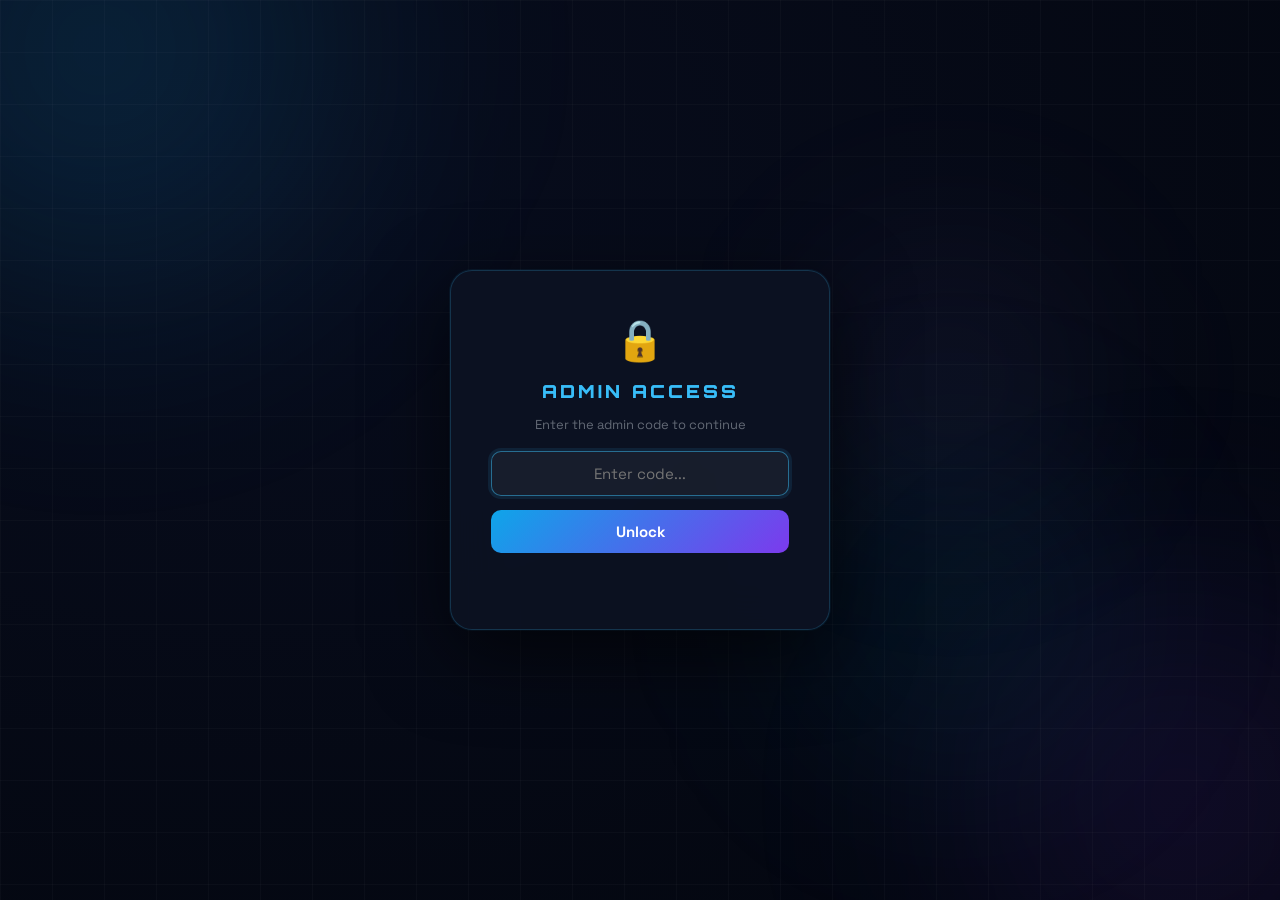
==== admin/index.html @ 7ff11e2d "Add /main and /admin clean URL routes via subdirectories - main/index.html: leaderboard with ../ rel" ====
<!DOCTYPE html>
<html lang="en">
<head>
    <meta charset="UTF-8">
    <meta name="viewport" content="width=device-width, initial-scale=1.0">
    <title>Admin — Curio Crate</title>
    <link rel="icon" type="image/png" href="../cclogo.png">
    <link rel="preconnect" href="https://fonts.googleapis.com">
    <link href="https://fonts.googleapis.com/css2?family=Space+Grotesk:wght@300;400;500;600;700&family=Orbitron:wght@400;700;900&display=swap" rel="stylesheet">
    <link rel="stylesheet" href="../style.css">
    <link rel="stylesheet" href="../admin.css">
</head>
<body>

<div class="bg-wrap" aria-hidden="true">
    <div class="blob b1"></div>
    <div class="blob b2"></div>
    <div class="blob b3"></div>
    <div class="blob b4"></div>
    <div class="grid-overlay"></div>
</div>

<!-- Lock screen -->
<div class="lock-screen" id="lock-screen">
    <div class="lock-card">
        <div class="lock-icon">🔒</div>
        <div class="lock-title">ADMIN ACCESS</div>
        <div class="lock-sub">Enter the admin code to continue</div>
        <input type="password" id="code-input" class="lock-input" placeholder="Enter code..." autocomplete="off">
        <button id="code-submit" class="lock-btn">Unlock</button>
        <div class="lock-err" id="lock-err"></div>
    </div>
</div>

<!-- Admin content -->
<div class="admin-wrap" id="admin-app" style="display:none">

    <div class="admin-header">
        <div class="admin-header-left">
            <img src="../cclogo.png" alt="" class="admin-logo" onerror="this.style.display='none'">
            <div>
                <div class="admin-title">ADMIN DASHBOARD</div>
                <div class="admin-sub">Hours Breakdown &amp; Roster — visible to you only</div>
            </div>
        </div>
        <div class="admin-header-right">
            <span class="admin-updated" id="admin-updated"></span>
            <a href="../main/" class="back-btn">← Leaderboard</a>
            <button class="lock-out-btn" id="lock-out-btn" title="Lock">🔒</button>
        </div>
    </div>

    <div class="admin-summary" id="admin-summary"></div>

    <div class="admin-controls">
        <div class="admin-search-wrap">
            <svg viewBox="0 0 24 24" fill="none" stroke="currentColor" stroke-width="2" width="15" height="15" style="color:var(--textm);flex-shrink:0">
                <circle cx="11" cy="11" r="8"/><line x1="21" y1="21" x2="16.65" y2="16.65"/>
            </svg>
            <input type="text" id="admin-search" placeholder="Search volunteer...">
        </div>
        <select id="sort-by" class="admin-select">
            <option value="total">Sort: Total Hours</option>
            <option value="curriculum">Sort: Curriculum Hrs</option>
            <option value="assembly">Sort: Kit Assembly Hrs</option>
            <option value="session">Sort: In-Person Hrs</option>
            <option value="events">Sort: Events</option>
            <option value="name">Sort: Name A–Z</option>
        </select>
    </div>

    <div class="admin-table-wrap">
        <table class="admin-table">
            <thead>
                <tr>
                    <th class="col-name">Volunteer</th>
                    <th class="col-school">School</th>
                    <th class="col-teams">Teams</th>
                    <th class="col-num" style="color:var(--blue)">📚 Curriculum</th>
                    <th class="col-num" style="color:var(--bronze)">🔧 Kit Assembly</th>
                    <th class="col-num" style="color:var(--green)">🎓 In-Person</th>
                    <th class="col-num" style="color:var(--purple)">Total Hrs</th>
                    <th class="col-num">Events</th>
                </tr>
            </thead>
            <tbody id="admin-tbody">
                <tr><td colspan="8" class="admin-loading">Loading data…</td></tr>
            </tbody>
        </table>
    </div>

</div>

<script src="../config.js"></script>
<script src="../admin.js"></script>
</body>
</html>
---- style.css ----
/* ── RESET ───────────────────────────────────────────────────── */
*, *::before, *::after { margin:0; padding:0; box-sizing:border-box; }
:root {
    --bg:       #05080f;
    --glass:    rgba(255,255,255,0.05);
    --glass-hi: rgba(255,255,255,0.09);
    --border:   rgba(255,255,255,0.09);
    --border-hi:rgba(255,255,255,0.18);

    --blue:   #38bdf8;
    --blue-d: #0ea5e9;
    --blue-g: rgba(56,189,248,0.15);
    --purple: #a78bfa;
    --purple-g:rgba(167,139,250,0.15);
    --cyan:   #22d3ee;
    --cyan-g: rgba(34,211,238,0.15);

    --gold:   #fbbf24;
    --gold-g: rgba(251,191,36,0.18);
    --silver: #94a3b8;
    --silver-g:rgba(148,163,184,0.15);
    --bronze: #c47c3f;
    --bronze-g:rgba(196,124,63,0.15);

    --text:   #f0f6ff;
    --text2:  rgba(240,246,255,0.65);
    --textm:  rgba(240,246,255,0.38);

    --green:  #34d399;
    --green-g:rgba(52,211,153,0.15);
    --red:    #f87171;
    --red-g:  rgba(248,113,113,0.15);

    --r: 20px; --rsm: 12px;
    --shadow: 0 4px 32px rgba(0,0,0,0.5);
    --glow-blue: 0 0 40px rgba(56,189,248,0.25);
}

/* ── BASE ────────────────────────────────────────────────────── */
html { scroll-behavior: smooth; }
body {
    background: var(--bg);
    color: var(--text);
    font-family: 'Space Grotesk', sans-serif;
    min-height: 100vh;
    overflow-x: hidden;
    -webkit-font-smoothing: antialiased;
}

/* ── ANIMATED BLOB BACKGROUND ───────────────────────────────── */
.bg-wrap {
    position: fixed; inset: 0;
    z-index: 0;
    overflow: hidden;
    background: radial-gradient(ellipse at 20% 20%, #080d1e 0%, #03060e 100%);
}
.blob {
    position: absolute;
    border-radius: 50%;
    filter: blur(90px);
    pointer-events: none;
}
.b1 {
    width: 800px; height: 800px;
    background: radial-gradient(circle, rgba(14,165,233,0.18) 0%, transparent 65%);
    top: -350px; left: -300px;
    animation: blob1 22s ease-in-out infinite;
}
.b2 {
    width: 700px; height: 700px;
    background: radial-gradient(circle, rgba(124,58,237,0.14) 0%, transparent 65%);
    bottom: -250px; right: -250px;
    animation: blob2 28s ease-in-out infinite;
}
.b3 {
    width: 500px; height: 500px;
    background: radial-gradient(circle, rgba(6,182,212,0.1) 0%, transparent 65%);
    top: 40%; left: 55%;
    animation: blob3 20s ease-in-out infinite;
}
.b4 {
    width: 400px; height: 400px;
    background: radial-gradient(circle, rgba(167,139,250,0.1) 0%, transparent 65%);
    top: 20%; right: 10%;
    animation: blob4 32s ease-in-out infinite;
}
@keyframes blob1 {
    0%,100% { transform:translate(0,0) scale(1); }
    33%      { transform:translate(100px,80px) scale(1.06); }
    66%      { transform:translate(60px,-60px) scale(0.94); }
}
@keyframes blob2 {
    0%,100% { transform:translate(0,0) scale(1); }
    33%      { transform:translate(-90px,-70px) scale(1.05); }
    66%      { transform:translate(-130px,50px) scale(0.96); }
}
@keyframes blob3 {
    0%,100% { transform:translate(0,0) scale(1); }
    50%      { transform:translate(-80px,60px) scale(1.1); }
}
@keyframes blob4 {
    0%,100% { transform:translate(0,0) scale(1); }
    40%      { transform:translate(50px,-80px) scale(0.9); }
    70%      { transform:translate(-40px,40px) scale(1.08); }
}
.grid-overlay {
    position: absolute; inset: 0;
    background-image:
        linear-gradient(rgba(255,255,255,0.022) 1px, transparent 1px),
        linear-gradient(90deg, rgba(255,255,255,0.022) 1px, transparent 1px);
    background-size: 52px 52px;
}

/* ── INTRO OVERLAY ──────────────────────────────────────────── */
.intro {
    position: fixed; inset: 0;
    background: #02040b;
    z-index: 2000;
    display: flex;
    align-items: center;
    justify-content: center;
    flex-direction: column;
    transition: transform 1s cubic-bezier(0.76,0,0.24,1), opacity 0.8s ease;
}
.intro.reveal {
    transform: translateY(-100%);
    pointer-events: none;
}
.intro-glow {
    position: absolute;
    width: 500px; height: 500px;
    background: radial-gradient(circle, rgba(56,189,248,0.12) 0%, transparent 65%);
    border-radius: 50%;
    top: 50%; left: 50%;
    transform: translate(-50%,-50%);
    animation: introPulse 3s ease-in-out infinite;
    pointer-events: none;
}
@keyframes introPulse {
    0%,100% { transform:translate(-50%,-50%) scale(1); opacity:0.6; }
    50%      { transform:translate(-50%,-50%) scale(1.25); opacity:1; }
}
.intro-inner {
    text-align: center;
    position: relative;
    z-index: 1;
    display: flex;
    flex-direction: column;
    align-items: center;
    gap: 12px;
}
.intro-logo {
    width: 96px; height: 96px;
    object-fit: contain;
    opacity: 0;
    filter: drop-shadow(0 0 32px rgba(56,189,248,0.6));
    animation: iUp 0.9s cubic-bezier(0.34,1.56,0.64,1) 0.2s forwards;
}
.intro-org {
    font-family: 'Orbitron', sans-serif;
    font-size: clamp(22px, 5vw, 38px);
    font-weight: 900;
    color: var(--blue);
    text-shadow: 0 0 40px rgba(56,189,248,0.6);
    letter-spacing: 4px;
    opacity: 0;
    animation: iUp 0.8s ease 0.75s forwards;
}
.intro-lb {
    font-family: 'Orbitron', sans-serif;
    font-size: clamp(9px, 2vw, 13px);
    letter-spacing: 10px;
    color: rgba(255,255,255,0.5);
    opacity: 0;
    animation: iUp 0.7s ease 1.2s forwards;
}
.intro-tag {
    font-size: 14px;
    color: rgba(255,255,255,0.4);
    opacity: 0;
    margin-top: 4px;
    animation: iUp 0.6s ease 1.7s forwards;
}
.intro-dots {
    display: flex; gap: 8px; margin-top: 32px;
    opacity: 0;
    animation: iUp 0.5s ease 2.1s forwards;
}
.intro-dots span {
    width: 6px; height: 6px;
    border-radius: 50%;
    background: var(--blue);
    animation: dotPulse 1.2s ease-in-out infinite;
}
.intro-dots span:nth-child(2) { animation-delay: 0.2s; background: var(--purple); }
.intro-dots span:nth-child(3) { animation-delay: 0.4s; background: var(--cyan); }
@keyframes dotPulse {
    0%,100% { transform:scale(1); opacity:0.6; }
    50%      { transform:scale(1.5); opacity:1; }
}
@keyframes iUp {
    from { opacity:0; transform:translateY(20px); }
    to   { opacity:1; transform:none; }
}

/* ── PAGE ENTRANCE ──────────────────────────────────────────── */
[data-ani] {
    opacity: 0;
    transform: translateY(28px);
    transition: opacity 0.6s ease, transform 0.6s ease;
}
[data-ani].in {
    opacity: 1;
    transform: none;
}

/* ── APP CONTAINER ──────────────────────────────────────────── */
.app {
    position: relative; z-index: 1;
    max-width: 920px;
    margin: 0 auto;
    padding: 24px 16px 100px;
}

/* ── HERO ────────────────────────────────────────────────────── */
.hero {
    position: relative;
    border-radius: 24px;
    overflow: hidden;
    margin-bottom: 16px;
    border: 1px solid var(--border);
    min-height: 280px;
    display: flex;
    flex-direction: column;
    justify-content: space-between;
}
.hero-bg {
    position: absolute; inset: 0;
    z-index: 0;
}
.hero-img {
    width: 100%; height: 100%;
    object-fit: cover;
    opacity: 0.28;
    filter: blur(2px) saturate(1.3);
    transform: scale(1.04);
}
.hero-overlay {
    position: absolute; inset: 0;
    background: linear-gradient(
        180deg,
        rgba(5,8,15,0.55) 0%,
        rgba(5,8,15,0.4) 40%,
        rgba(5,8,15,0.88) 100%
    );
}
.hero-content {
    position: relative; z-index: 1;
    text-align: center;
    padding: 44px 24px 20px;
    display: flex;
    flex-direction: column;
    align-items: center;
    gap: 12px;
}
.hero-logo {
    width: 64px; height: 64px;
    object-fit: contain;
    filter: drop-shadow(0 0 20px rgba(56,189,248,0.5));
}
.hero-title { line-height: 1.1; }
.ht-org {
    display: block;
    font-family: 'Orbitron', sans-serif;
    font-size: clamp(20px, 5vw, 38px);
    font-weight: 900;
    color: var(--blue);
    text-shadow: 0 0 30px rgba(56,189,248,0.5);
    letter-spacing: 3px;
}
.ht-lb {
    display: block;
    font-family: 'Orbitron', sans-serif;
    font-size: clamp(8px, 1.6vw, 12px);
    letter-spacing: 8px;
    color: rgba(255,255,255,0.45);
    margin-top: 4px;
}
.hero-tag {
    font-size: 14px;
    color: var(--text2);
}

/* Hero bottom bar */
.hero-bar {
    position: relative; z-index: 1;
    display: flex;
    align-items: center;
    gap: 14px;
    padding: 14px 24px;
    background: rgba(5,8,15,0.6);
    backdrop-filter: blur(12px);
    border-top: 1px solid var(--border);
    flex-wrap: wrap;
}
.live-badge {
    display: flex; align-items: center;
    gap: 7px;
    background: rgba(239,68,68,0.1);
    border: 1px solid rgba(239,68,68,0.3);
    padding: 6px 12px; border-radius: 100px;
}
.live-pulse {
    width: 7px; height: 7px;
    background: #ef4444; border-radius: 50%;
    animation: lPulse 1.6s ease-in-out infinite;
}
@keyframes lPulse {
    0%,100% { box-shadow:0 0 0 0 rgba(239,68,68,0.5); }
    50%      { box-shadow:0 0 0 5px rgba(239,68,68,0); transform:scale(1.15); }
}
.live-txt {
    font-family: 'Orbitron', sans-serif;
    font-size: 10px; font-weight: 700;
    letter-spacing: 2px; color: #ef4444;
}
.hb-divider { width: 1px; height: 20px; background: var(--border); }
.hb-label, .hb-upd { font-size: 12px; color: var(--textm); }

/* Refresh ring */
.ring-wrap { position:relative; width:36px; height:36px; }
.ring-wrap svg { width:100%; height:100%; transform:rotate(-90deg); }
.ring-track { fill:none; stroke:rgba(255,255,255,0.08); stroke-width:3; }
.ring-fill {
    fill:none; stroke:var(--blue); stroke-width:3; stroke-linecap:round;
    transition:stroke-dasharray 1s linear;
    filter:drop-shadow(0 0 3px rgba(56,189,248,0.7));
}
.ring-count {
    position:absolute; inset:0;
    display:flex; align-items:center; justify-content:center;
    font-family:'Orbitron',sans-serif; font-size:10px; font-weight:700; color:var(--blue);
}

/* ── ANNOUNCEMENT ───────────────────────────────────────────── */
.ann-wrap { margin-bottom: 16px; }
.ann-border {
    border-radius: 18px;
    padding: 2px;
    background: linear-gradient(135deg, rgba(56,189,248,0.6), rgba(167,139,250,0.6));
    animation: annBorder 4s ease-in-out infinite;
}
@keyframes annBorder {
    0%,100% { background:linear-gradient(135deg, rgba(56,189,248,0.6), rgba(167,139,250,0.6)); }
    50%      { background:linear-gradient(135deg, rgba(167,139,250,0.7), rgba(56,189,248,0.7)); }
}
.ann-inner {
    background: rgba(8,12,26,0.92);
    backdrop-filter: blur(20px);
    border-radius: 16px;
    padding: 20px 24px;
    display: flex;
    align-items: flex-start;
    gap: 16px;
}
.ann-left {
    display: flex; flex-direction: column;
    align-items: center; gap: 6px;
    flex-shrink: 0;
}
.ann-icon { font-size: 28px; }
.ann-badge {
    font-family: 'Orbitron', sans-serif;
    font-size: 8px; font-weight: 700;
    letter-spacing: 2px; color: var(--blue);
    white-space: nowrap;
}
.ann-text {
    font-size: clamp(16px, 3vw, 24px);
    font-weight: 600;
    color: var(--text);
    line-height: 1.45;
    flex: 1;
    padding-top: 2px;
}

/* ── STATS ROW ──────────────────────────────────────────────── */
.stats-row {
    display: grid;
    grid-template-columns: repeat(4, 1fr);
    gap: 12px;
    margin-bottom: 16px;
}
.stat-card {
    background: var(--glass);
    border: 1px solid var(--border);
    backdrop-filter: blur(16px);
    border-radius: var(--r);
    padding: 20px 16px;
    display: flex; align-items: center; gap: 14px;
    transition: transform 0.2s, border-color 0.2s, box-shadow 0.2s;
    cursor: default;
}
.stat-card:hover {
    transform: translateY(-3px);
    border-color: var(--border-hi);
    box-shadow: var(--glow-blue);
}
.stat-icon {
    width: 44px; height: 44px;
    border-radius: 14px;
    display: flex; align-items: center; justify-content: center;
    font-size: 20px; flex-shrink: 0;
}
.s-blue   { background: var(--blue-g);   border: 1px solid rgba(56,189,248,0.2); }
.s-purple { background: var(--purple-g); border: 1px solid rgba(167,139,250,0.2); }
.s-cyan   { background: var(--cyan-g);   border: 1px solid rgba(34,211,238,0.2); }
.s-green  { background: var(--green-g);  border: 1px solid rgba(52,211,153,0.2); }
.stat-val {
    font-family: 'Orbitron', sans-serif;
    font-size: clamp(16px, 3vw, 24px);
    font-weight: 700; line-height: 1;
    color: var(--blue);
}
.v-purple { color: var(--purple); }
.v-cyan   { color: var(--cyan); }
.v-green  { color: var(--green); }
.stat-lbl { font-size: 11px; color: var(--textm); margin-top: 5px; }

/* ── TABS ────────────────────────────────────────────────────── */
.tabs {
    display: flex; gap: 6px;
    margin-bottom: 20px;
    background: var(--glass);
    backdrop-filter: blur(16px);
    border: 1px solid var(--border);
    border-radius: var(--r);
    padding: 5px;
}
.tab {
    flex: 1; padding: 12px 16px;
    border: 1px solid transparent;
    border-radius: var(--rsm);
    background: transparent;
    color: var(--textm);
    font-family: 'Space Grotesk', sans-serif;
    font-size: 14px; font-weight: 600;
    cursor: pointer;
    transition: all 0.2s;
    display: flex; align-items: center; justify-content: center; gap: 8px;
}
.tab.active {
    background: var(--blue-g);
    color: var(--blue);
    border-color: rgba(56,189,248,0.3);
    box-shadow: 0 0 20px rgba(56,189,248,0.1);
}
.tab:hover:not(.active) { color: var(--text); background: var(--glass-hi); }

/* ── PODIUM ──────────────────────────────────────────────────── */
.podium-grid {
    display: grid;
    grid-template-columns: 1fr 1.2fr 1fr;
    gap: 12px;
    align-items: end;
    margin-bottom: 16px;
}
.podium-card {
    background: var(--glass);
    backdrop-filter: blur(20px);
    border: 1px solid var(--border);
    border-top: 3px solid;
    border-radius: var(--r);
    padding: 28px 16px 22px;
    text-align: center;
    cursor: pointer;
    position: relative;
    transition: transform 0.25s, box-shadow 0.25s, border-color 0.25s;
    animation: fadeUp 0.5s ease both;
}
.podium-card::after {
    content: 'View Profile';
    position: absolute;
    bottom: 10px; left: 50%;
    transform: translateX(-50%);
    font-size: 10px; color: var(--textm);
    letter-spacing: 1px;
    opacity: 0; transition: opacity 0.2s;
    white-space: nowrap;
}
.podium-card:hover::after { opacity: 1; }
.podium-card:hover { transform: translateY(-6px); }

.p1 {
    border-top-color: var(--gold);
    box-shadow: 0 0 0 0 transparent;
    animation-delay: 0.05s;
}
.p1:hover { box-shadow: 0 12px 48px rgba(251,191,36,0.25); }
.p2 { border-top-color: var(--silver); animation-delay: 0.12s; }
.p2:hover { box-shadow: 0 8px 32px rgba(148,163,184,0.15); }
.p3 { border-top-color: var(--bronze); animation-delay: 0.18s; }

/* Crown */
.p1::before {
    content: '👑';
    position: absolute; top: -20px; left: 50%;
    transform: translateX(-50%);
    font-size: 26px;
    filter: drop-shadow(0 0 8px rgba(251,191,36,0.7));
    animation: crownFloat 3s ease-in-out infinite;
}
@keyframes crownFloat {
    0%,100% { transform:translateX(-50%) translateY(0); }
    50%      { transform:translateX(-50%) translateY(-4px); }
}

@keyframes fadeUp {
    from { opacity:0; transform:translateY(24px); }
    to   { opacity:1; transform:none; }
}

.pod-rank {
    font-family: 'Orbitron', sans-serif;
    font-size: 22px; font-weight: 900;
    margin-bottom: 12px; line-height: 1;
}
.p1 .pod-rank { color:var(--gold); text-shadow:0 0 16px rgba(251,191,36,0.5); }
.p2 .pod-rank { color:var(--silver); }
.p3 .pod-rank { color:var(--bronze); }

.pod-av {
    width: 70px; height: 70px; border-radius: 50%;
    overflow: hidden; margin: 0 auto 12px;
    border: 2px solid;
    display: flex; align-items: center; justify-content: center;
}
.p1 .pod-av { border-color:var(--gold); box-shadow:0 0 20px rgba(251,191,36,0.35); width:80px; height:80px; }
.p2 .pod-av { border-color:var(--silver); }
.p3 .pod-av { border-color:var(--bronze); }
.pod-av img, .pod-av svg { width:100%; height:100%; object-fit:cover; }

.pod-name {
    font-weight: 700; font-size: 14px;
    color: var(--text);
    white-space: nowrap; overflow: hidden; text-overflow: ellipsis;
    margin-bottom: 2px;
}
.pod-disc { font-size: 11px; color: var(--textm); margin-bottom: 2px; }
.pod-school { font-size: 11px; color: var(--cyan); margin-bottom: 8px; opacity: 0.85; }
.pod-stat {
    font-family: 'Orbitron', sans-serif;
    font-size: 22px; font-weight: 700;
    color: var(--blue); line-height: 1;
}
.p1 .pod-stat { font-size: 26px; }
.pod-stat-lbl { font-size: 10px; color: var(--textm); margin-top: 4px; letter-spacing: 0.5px; }

/* ── LIST SECTION ────────────────────────────────────────────── */
.list-section {
    background: var(--glass);
    backdrop-filter: blur(20px);
    border: 1px solid var(--border);
    border-radius: var(--r);
    overflow: hidden;
    margin-bottom: 16px;
}
.list-header {
    display: flex; align-items: center;
    gap: 12px; padding: 14px 18px;
    border-bottom: 1px solid var(--border);
}
.search-wrap {
    display: flex; align-items: center;
    gap: 8px; flex: 1;
    background: rgba(255,255,255,0.04);
    border: 1px solid var(--border);
    border-radius: 10px; padding: 9px 14px;
    transition: border-color 0.2s, box-shadow 0.2s;
}
.search-wrap:focus-within {
    border-color: rgba(56,189,248,0.4);
    box-shadow: 0 0 0 3px rgba(56,189,248,0.08);
}
.search-ico { width:15px; height:15px; color:var(--textm); flex-shrink:0; }
#search {
    background:none; border:none; outline:none;
    color:var(--text); font-family:'Space Grotesk',sans-serif;
    font-size:14px; width:100%;
}
#search::placeholder { color:var(--textm); }
.list-count { font-size:12px; color:var(--textm); white-space:nowrap; }

/* Row */
.lb-item {
    display: flex; align-items: center;
    gap: 14px; padding: 13px 18px;
    border-bottom: 1px solid var(--border);
    cursor: pointer;
    transition: background 0.15s;
    animation: slideIn 0.3s ease both;
    position: relative;
}
.lb-item::before {
    content: '';
    position: absolute;
    left: 0; top: 0; bottom: 0;
    width: 3px;
    background: var(--blue);
    opacity: 0;
    transition: opacity 0.2s;
}
.lb-item:hover::before { opacity: 0.5; }
.lb-item:last-child { border-bottom: none; }
.lb-item:hover { background: var(--glass-hi); }

@keyframes slideIn {
    from { opacity:0; transform:translateX(-14px); }
    to   { opacity:1; transform:none; }
}

.lb-rank {
    font-family: 'Orbitron', sans-serif;
    font-size: 15px; font-weight: 700;
    color: rgba(255,255,255,0.15);
    min-width: 34px; text-align: right;
}
.lb-av {
    width: 40px; height: 40px; border-radius: 50%;
    overflow: hidden; border: 1px solid var(--border);
    flex-shrink: 0;
    display: flex; align-items: center; justify-content: center;
}
.lb-av img, .lb-av svg { width:100%; height:100%; object-fit:cover; }

.lb-info { flex: 1; min-width: 0; }
.lb-name { font-weight:600; font-size:14px; color:var(--text); white-space:nowrap; overflow:hidden; text-overflow:ellipsis; }
.lb-disc { font-size:11px; color:var(--textm); }
.lb-school { font-size:11px; color:var(--cyan); opacity:0.85; }

.lb-change {
    font-size: 11px; font-weight: 700;
    padding: 3px 8px; border-radius: 5px; white-space: nowrap;
}
.lb-change.up   { color:var(--green);  background:var(--green-g); }
.lb-change.down { color:var(--red);    background:var(--red-g); }
.lb-change.same { color:var(--textm); }

.lb-stat { text-align: right; min-width: 76px; }
.lb-stat-val { font-family:'Orbitron',sans-serif; font-size:16px; font-weight:700; color:var(--blue); }
.lb-stat-lbl { font-size:10px; color:var(--textm); }
.lb-chev { color:var(--textm); font-size:16px; flex-shrink:0; }

/* Empty */
.empty-state { padding:48px 24px; text-align:center; color:var(--textm); font-size:14px; }
.empty-icon { font-size:32px; margin-bottom:10px; }

/* ── FOOTER ──────────────────────────────────────────────────── */
.footer {
    text-align: center; font-size: 12px;
    color: var(--textm); margin-top: 20px;
}

.admin-link {
    display: inline-block;
    margin-left: 10px;
    color: rgba(255,255,255,0.12);
    text-decoration: none;
    font-size: 14px;
    transition: color 0.2s;
    vertical-align: middle;
}
.admin-link:hover { color: var(--textm); }

/* ── FLOATING ACTION BUTTONS ─────────────────────────────────── */
.fab-group {
    position: fixed;
    bottom: 28px; right: 24px;
    display: flex;
    flex-direction: column;
    align-items: flex-end;
    gap: 10px;
    z-index: 100;
}
.fab {
    display: flex; align-items: center; justify-content: center;
    border-radius: 100px; text-decoration: none;
    font-family: 'Space Grotesk', sans-serif;
    cursor: pointer;
    transition: transform 0.2s, box-shadow 0.2s;
    border: none;
}
.fab:hover { transform: scale(1.05) translateY(-2px); }

.fab-ig {
    width: 46px; height: 46px;
    background: var(--glass);
    backdrop-filter: blur(16px);
    border: 1px solid var(--border-hi);
    color: var(--text2);
}
.fab-ig:hover {
    color: var(--text);
    border-color: rgba(168,95,248,0.5);
    box-shadow: 0 8px 24px rgba(168,95,248,0.25);
}

.fab-join {
    padding: 13px 22px;
    background: linear-gradient(135deg, var(--blue-d), #7c3aed);
    color: #fff;
    font-size: 14px; font-weight: 700;
    gap: 8px;
    box-shadow: 0 8px 32px rgba(14,165,233,0.4);
    animation: joinGlow 2.5s ease-in-out infinite;
}
@keyframes joinGlow {
    0%,100% { box-shadow:0 8px 32px rgba(14,165,233,0.4); }
    50%      { box-shadow:0 8px 48px rgba(14,165,233,0.65), 0 0 0 6px rgba(14,165,233,0.08); }
}

/* ── MODAL ───────────────────────────────────────────────────── */
.modal-overlay {
    position: fixed; inset: 0;
    background: rgba(2,4,11,0.7);
    backdrop-filter: blur(8px);
    z-index: 500;
    display: flex; align-items: center; justify-content: center;
    padding: 16px;
    opacity: 0; pointer-events: none;
    transition: opacity 0.3s;
}
.modal-overlay.open { opacity: 1; pointer-events: all; }

.modal {
    background: rgba(12,18,34,0.98);
    border: 1px solid var(--border-hi);
    border-radius: 22px;
    width: 100%; max-width: 440px;
    max-height: 85vh;
    display: flex; flex-direction: column;
    box-shadow: 0 24px 80px rgba(0,0,0,0.7), 0 0 0 1px rgba(56,189,248,0.1);
    transform: translateY(24px) scale(0.97);
    transition: transform 0.3s cubic-bezier(0.34,1.56,0.64,1);
    overflow: hidden;
}
.modal-overlay.open .modal { transform: none; }

.modal-close {
    position: absolute; top: 16px; right: 16px;
    width: 32px; height: 32px;
    border: none; border-radius: 8px;
    background: rgba(255,255,255,0.08);
    color: var(--text2); cursor: pointer;
    display: flex; align-items: center; justify-content: center;
    transition: background 0.15s; z-index: 10;
}
.modal-close svg { width:16px; height:16px; }
.modal-close:hover { background: rgba(255,255,255,0.15); color: var(--text); }

.modal-head {
    background: linear-gradient(135deg, #0a0e1e 0%, #0c1a30 100%);
    padding: 28px 24px 24px;
    display: flex; align-items: center; gap: 16px;
    position: relative; flex-shrink: 0;
    border-bottom: 1px solid var(--border);
}
.modal-av {
    width: 58px; height: 58px; border-radius: 50%;
    overflow: hidden; border: 2px solid rgba(56,189,248,0.4);
    box-shadow: 0 0 16px rgba(56,189,248,0.2);
    flex-shrink: 0;
    display: flex; align-items: center; justify-content: center;
}
.modal-av img, .modal-av svg { width:100%; height:100%; object-fit:cover; }
.modal-name {
    font-family: 'Orbitron', sans-serif;
    font-size: 16px; font-weight: 700; color: var(--text);
}
.modal-disc { font-size: 13px; color: var(--blue); margin-top: 4px; }
.modal-school { font-size: 12px; color: var(--cyan); margin-top: 3px; opacity: 0.85; }

.modal-stats {
    display: flex; align-items: center;
    padding: 20px 24px;
    border-bottom: 1px solid var(--border);
    flex-shrink: 0;
}
.modal-stat { flex: 1; text-align: center; }
.m-div { width:1px; height:40px; background:var(--border); }
.modal-val {
    font-family: 'Orbitron', sans-serif;
    font-size: 26px; font-weight: 700; line-height: 1;
}
.v-blue   { color: var(--blue); }
.v-purple { color: var(--purple); }
.modal-lbl { font-size: 11px; color: var(--textm); margin-top: 5px; }

.modal-sec-title {
    font-family: 'Orbitron', sans-serif;
    font-size: 10px; font-weight: 700;
    letter-spacing: 3px; color: var(--textm);
    padding: 14px 24px 10px;
    border-bottom: 1px solid var(--border);
    flex-shrink: 0;
}
.modal-ev-list {
    overflow-y: auto; flex: 1; padding: 6px 0;
}
.modal-ev-list::-webkit-scrollbar { width: 3px; }
.modal-ev-list::-webkit-scrollbar-thumb { background: var(--border-hi); border-radius: 4px; }

.m-ev-item {
    display: flex; align-items: center;
    padding: 12px 24px; gap: 14px;
    border-bottom: 1px solid var(--border);
    transition: background 0.15s;
}
.m-ev-item:last-child { border-bottom: none; }
.m-ev-item:hover { background: var(--glass); }
.m-ev-dot {
    width: 8px; height: 8px; border-radius: 50%;
    background: var(--blue); flex-shrink: 0;
    box-shadow: 0 0 0 3px rgba(56,189,248,0.15);
}
.m-ev-info { flex: 1; min-width: 0; }
.m-ev-name { font-weight:600; font-size:13px; color:var(--text); white-space:nowrap; overflow:hidden; text-overflow:ellipsis; }
.m-ev-date { font-size:11px; color:var(--textm); margin-top:2px; }
.m-ev-hrs { font-family:'Orbitron',sans-serif; font-size:13px; font-weight:700; color:var(--purple); white-space:nowrap; }
.m-empty { padding:36px 24px; text-align:center; color:var(--textm); font-size:13px; }

/* ── LOADING ─────────────────────────────────────────────────── */
.loading-overlay {
    position: fixed; inset: 0;
    background: var(--bg);
    z-index: 1500;
    display: flex; align-items: center; justify-content: center;
    transition: opacity 0.5s;
}
.loading-overlay.hidden { opacity:0; pointer-events:none; }
.load-inner { text-align: center; }
.load-ring {
    width: 52px; height: 52px;
    border: 3px solid rgba(56,189,248,0.15);
    border-top-color: var(--blue);
    border-radius: 50%;
    animation: spin 0.85s linear infinite;
    margin: 0 auto 16px;
}
@keyframes spin { to { transform:rotate(360deg); } }
.load-txt {
    font-family: 'Orbitron', sans-serif;
    font-size: 13px; font-weight: 700;
    color: var(--blue); letter-spacing: 2px;
}

/* Error */
.err-card { text-align:center; padding:48px 32px; }
.err-card .err-icon { font-size:40px; margin-bottom:16px; }
.err-card h3 { font-family:'Orbitron',sans-serif; font-size:15px; color:var(--red); margin-bottom:10px; }
.err-card p { font-size:13px; color:var(--textm); max-width:320px; margin:0 auto; line-height:1.6; }
.err-card code {
    display:inline-block; background:var(--glass);
    border:1px solid var(--border-hi);
    padding:2px 8px; border-radius:5px; font-size:12px; margin-top:8px;
}

/* ── RESPONSIVE ──────────────────────────────────────────────── */
@media (max-width:580px) {
    .stats-row { gap:8px; grid-template-columns: repeat(2, 1fr); }
    .stat-card { padding:14px 10px; gap:10px; }
    .stat-icon { width:38px; height:38px; font-size:18px; border-radius:10px; }
    .podium-grid { gap:8px; }
    .podium-card { padding:22px 10px 18px; }
    .pod-av { width:56px; height:56px; }
    .p1 .pod-av { width:66px; height:66px; }
    .pod-stat { font-size:18px; }
    .p1 .pod-stat { font-size:20px; }
    .hero-content { padding:36px 16px 16px; }
    .hero-bar { gap:10px; padding:12px 16px; }
    .fab-join { padding:11px 18px; font-size:13px; }
}
@media (max-width:380px) {
    .podium-grid { grid-template-columns:1fr 1.12fr 1fr; }
    .ht-org { letter-spacing:1px; }
}
---- admin.css ----
/* ── LOCK SCREEN ─────────────────────────────────────────────── */
.lock-screen {
    position: fixed; inset: 0;
    z-index: 100;
    display: flex; align-items: center; justify-content: center;
    padding: 24px;
}
.lock-card {
    background: rgba(12,18,34,0.96);
    border: 1px solid rgba(56,189,248,0.2);
    border-radius: 22px;
    padding: 44px 40px;
    width: 100%; max-width: 380px;
    text-align: center;
    box-shadow: 0 24px 80px rgba(0,0,0,0.6), 0 0 0 1px rgba(56,189,248,0.08);
    backdrop-filter: blur(24px);
    display: flex; flex-direction: column; align-items: center; gap: 14px;
}
.lock-icon { font-size: 40px; }
.lock-title {
    font-family: 'Orbitron', sans-serif;
    font-size: 18px; font-weight: 900;
    color: var(--blue);
    letter-spacing: 3px;
}
.lock-sub { font-size: 13px; color: var(--textm); }
.lock-input {
    width: 100%;
    background: rgba(255,255,255,0.05);
    border: 1px solid var(--border-hi);
    border-radius: 10px;
    padding: 12px 16px;
    color: var(--text);
    font-family: 'Space Grotesk', sans-serif;
    font-size: 15px;
    outline: none;
    text-align: center;
    letter-spacing: 4px;
    transition: border-color 0.2s, box-shadow 0.2s;
    margin-top: 4px;
}
.lock-input:focus {
    border-color: rgba(56,189,248,0.5);
    box-shadow: 0 0 0 3px rgba(56,189,248,0.1);
}
.lock-input::placeholder { letter-spacing: 0; }
.lock-btn {
    width: 100%;
    padding: 12px;
    background: linear-gradient(135deg, var(--blue-d), #7c3aed);
    color: #fff;
    border: none; border-radius: 10px;
    font-family: 'Space Grotesk', sans-serif;
    font-size: 15px; font-weight: 700;
    cursor: pointer;
    transition: opacity 0.2s, transform 0.15s;
}
.lock-btn:hover { opacity: 0.9; transform: translateY(-1px); }
.lock-err {
    font-size: 13px; color: var(--red);
    min-height: 18px;
    transition: opacity 0.2s;
}

/* ── ADMIN LAYOUT ─────────────────────────────────────────────── */
.admin-wrap {
    position: relative; z-index: 1;
    max-width: 1100px;
    margin: 0 auto;
    padding: 24px 16px 80px;
}

.admin-header {
    display: flex; align-items: center;
    justify-content: space-between;
    gap: 16px;
    background: rgba(12,18,34,0.7);
    backdrop-filter: blur(20px);
    border: 1px solid var(--border);
    border-radius: 18px;
    padding: 20px 24px;
    margin-bottom: 16px;
    flex-wrap: wrap;
}
.admin-header-left { display: flex; align-items: center; gap: 14px; }
.admin-logo { width: 48px; height: 48px; object-fit: contain; filter: drop-shadow(0 0 12px rgba(56,189,248,0.4)); }
.admin-title {
    font-family: 'Orbitron', sans-serif;
    font-size: 16px; font-weight: 900;
    color: var(--blue); letter-spacing: 2px;
}
.admin-sub { font-size: 12px; color: var(--textm); margin-top: 3px; }
.admin-header-right { display: flex; align-items: center; gap: 12px; }
.admin-updated { font-size: 11px; color: var(--textm); }

.back-btn {
    padding: 8px 16px;
    background: var(--glass);
    border: 1px solid var(--border-hi);
    border-radius: 8px;
    color: var(--text2);
    font-family: 'Space Grotesk', sans-serif;
    font-size: 13px; font-weight: 600;
    text-decoration: none;
    transition: border-color 0.2s, color 0.2s;
}
.back-btn:hover { color: var(--text); border-color: rgba(56,189,248,0.4); }

.lock-out-btn {
    width: 36px; height: 36px;
    background: rgba(255,255,255,0.06);
    border: 1px solid var(--border);
    border-radius: 8px;
    cursor: pointer; font-size: 16px;
    display: flex; align-items: center; justify-content: center;
    transition: background 0.2s;
}
.lock-out-btn:hover { background: rgba(255,255,255,0.12); }

/* ── SUMMARY CARDS ────────────────────────────────────────────── */
.admin-summary {
    display: grid;
    grid-template-columns: repeat(4, 1fr);
    gap: 12px;
    margin-bottom: 16px;
}
.as-card {
    background: var(--glass);
    border: 1px solid var(--border);
    backdrop-filter: blur(16px);
    border-radius: 14px;
    padding: 16px;
    text-align: center;
}
.as-val {
    font-family: 'Orbitron', sans-serif;
    font-size: 22px; font-weight: 700; line-height: 1;
}
.as-lbl { font-size: 11px; color: var(--textm); margin-top: 5px; }

/* ── CONTROLS ─────────────────────────────────────────────────── */
.admin-controls {
    display: flex; gap: 10px;
    margin-bottom: 14px;
    flex-wrap: wrap;
}
.admin-search-wrap {
    display: flex; align-items: center; gap: 8px;
    flex: 1; min-width: 180px;
    background: var(--glass);
    border: 1px solid var(--border);
    border-radius: 10px; padding: 9px 14px;
    backdrop-filter: blur(12px);
    transition: border-color 0.2s;
}
.admin-search-wrap:focus-within { border-color: rgba(56,189,248,0.4); }
#admin-search {
    background: none; border: none; outline: none;
    color: var(--text); font-family: 'Space Grotesk', sans-serif;
    font-size: 14px; width: 100%;
}
#admin-search::placeholder { color: var(--textm); }
.admin-select {
    padding: 9px 14px;
    background: var(--glass);
    border: 1px solid var(--border);
    border-radius: 10px;
    color: var(--text2);
    font-family: 'Space Grotesk', sans-serif;
    font-size: 13px; font-weight: 600;
    cursor: pointer; outline: none;
    backdrop-filter: blur(12px);
    transition: border-color 0.2s;
}
.admin-select:focus { border-color: rgba(56,189,248,0.4); }

/* ── TABLE ────────────────────────────────────────────────────── */
.admin-table-wrap {
    background: var(--glass);
    border: 1px solid var(--border);
    border-radius: 16px;
    overflow: auto;
    backdrop-filter: blur(20px);
}
.admin-table {
    width: 100%;
    border-collapse: collapse;
    font-size: 13px;
}
.admin-table thead th {
    padding: 13px 16px;
    text-align: left;
    font-family: 'Orbitron', sans-serif;
    font-size: 9px; font-weight: 700;
    letter-spacing: 1.5px;
    color: var(--textm);
    border-bottom: 1px solid var(--border);
    white-space: nowrap;
    background: rgba(5,8,15,0.4);
    position: sticky; top: 0;
}
.admin-table thead th.col-num { text-align: right; }
.admin-table tbody tr {
    border-bottom: 1px solid var(--border);
    transition: background 0.15s;
}
.admin-table tbody tr:last-child { border-bottom: none; }
.admin-table tbody tr:hover { background: var(--glass-hi); }
.admin-table td {
    padding: 12px 16px;
    vertical-align: middle;
    color: var(--text);
}
.admin-table td.col-num { text-align: right; }

.td-name { font-weight: 600; font-size: 14px; }
.td-disc { font-size: 11px; color: var(--textm); margin-top: 2px; }
.td-school { font-size: 12px; color: var(--cyan); opacity: 0.85; }

.num-val {
    font-family: 'Orbitron', sans-serif;
    font-size: 14px; font-weight: 700;
}
.num-curr    { color: var(--blue); }
.num-asm     { color: var(--bronze); }
.num-sess    { color: var(--green); }
.num-total   { color: var(--purple); }
.num-events  { color: var(--textm); }

.team-badge {
    display: inline-block;
    font-size: 10px; font-weight: 600;
    padding: 3px 9px; border-radius: 100px;
    white-space: nowrap; margin: 2px 2px 2px 0;
}
.team-badge.curriculum { background: var(--blue-g);   color: var(--blue);   border: 1px solid rgba(56,189,248,0.25); }
.team-badge.kitmaking  { background: var(--bronze-g); color: var(--bronze); border: 1px solid rgba(196,124,63,0.25); }
.team-badge.inperson   { background: var(--green-g);  color: var(--green);  border: 1px solid rgba(52,211,153,0.25); }
.team-badge.media      { background: var(--purple-g); color: var(--purple); border: 1px solid rgba(167,139,250,0.25); }

.admin-loading {
    text-align: center;
    padding: 48px;
    color: var(--textm);
    font-size: 14px;
}

/* ── RESPONSIVE ──────────────────────────────────────────────── */
@media (max-width: 700px) {
    .admin-summary { grid-template-columns: repeat(2, 1fr); }
    .admin-header { flex-direction: column; align-items: flex-start; gap: 12px; }
    .col-school, .col-teams { display: none; }
}
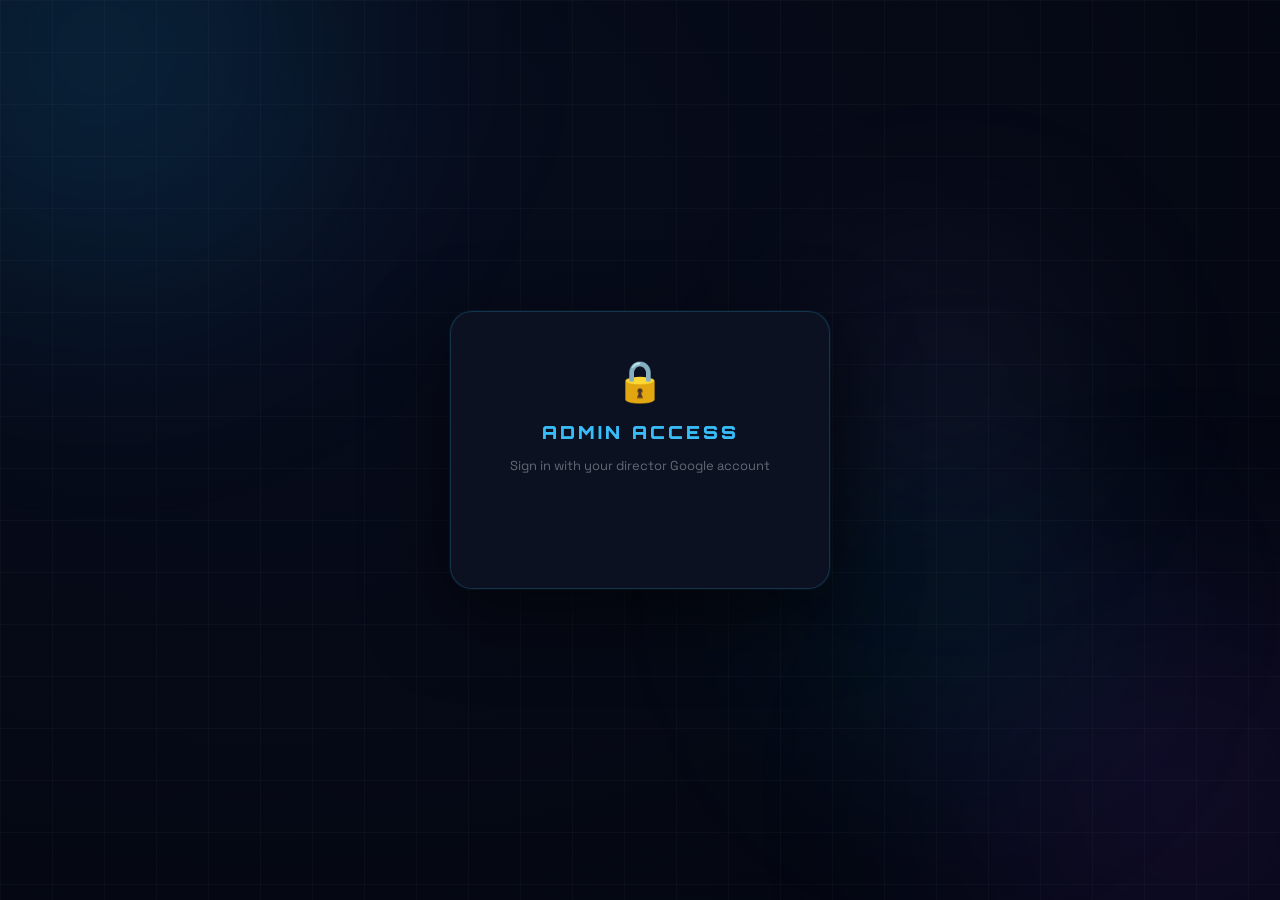
==== commit 5e96c6d8: "Remove sensitive credentials from client-side code - Remove DIRECTOR_CODES and ADMIN_CODE from confi" ====
--- a/admin/index.html
+++ b/admin/index.html
@@ -9,6 +9,7 @@
     <link href="https://fonts.googleapis.com/css2?family=Space+Grotesk:wght@300;400;500;600;700&family=Orbitron:wght@400;700;900&display=swap" rel="stylesheet">
     <link rel="stylesheet" href="../style.css">
     <link rel="stylesheet" href="../admin.css">
+    <script src="https://accounts.google.com/gsi/client" async></script>
 </head>
 <body>
 
@@ -25,9 +26,8 @@
     <div class="lock-card">
         <div class="lock-icon">🔒</div>
         <div class="lock-title">ADMIN ACCESS</div>
-        <div class="lock-sub">Enter the admin code to continue</div>
-        <input type="password" id="code-input" class="lock-input" placeholder="Enter code..." autocomplete="off">
-        <button id="code-submit" class="lock-btn">Unlock</button>
+        <div class="lock-sub">Sign in with your director Google account</div>
+        <div id="admin-g-btn-wrap" style="display:flex;justify-content:center;margin:16px 0 8px"></div>
         <div class="lock-err" id="lock-err"></div>
     </div>
 </div>
--- a/style.css
+++ b/style.css
@@ -659,6 +659,81 @@
 .footer {
     text-align: center; font-size: 12px;
     color: var(--textm); margin-top: 20px;
+}
+
+/* ── CERTIFICATE MILESTONES ──────────────────────────────────── */
+.cert-badge {
+    display: inline-flex;
+    align-items: center;
+    gap: 3px;
+    font-size: 10px; font-weight: 700;
+    padding: 2px 9px;
+    border-radius: 100px;
+    white-space: nowrap;
+    vertical-align: middle;
+}
+.cert-gold {
+    background: rgba(251,191,36,0.12);
+    color: var(--gold);
+    border: 1px solid rgba(251,191,36,0.3);
+}
+.cert-platinum {
+    background: linear-gradient(135deg, rgba(200,220,240,0.14), rgba(176,196,222,0.08));
+    color: #ddeaf4;
+    border: 1px solid rgba(210,228,245,0.35);
+    animation: platBadgePulse 2.5s ease-in-out infinite;
+}
+@keyframes platBadgePulse {
+    0%,100% { box-shadow: 0 0 6px rgba(180,210,240,0.1); }
+    50%      { box-shadow: 0 0 18px rgba(180,210,240,0.4), 0 0 0 2px rgba(180,210,240,0.08); }
+}
+
+/* List row: Certificate */
+.lb-name-row { display: flex; align-items: center; gap: 0; flex-wrap: wrap; }
+.lb-name-row .lb-name { margin-right: 0; }
+
+.lb-item.is-cert-gold::before     { background: var(--gold); opacity: 0.65; }
+.lb-item.is-cert-gold:hover        { background: rgba(251,191,36,0.04); }
+
+/* List row: Platinum */
+.lb-item.is-cert-platinum::before {
+    background: linear-gradient(180deg, #90b8d8, #c8e0f0, #90b8d8);
+    opacity: 0.9;
+    animation: platLinePulse 2.2s ease-in-out infinite;
+}
+@keyframes platLinePulse {
+    0%,100% { opacity: 0.55; }
+    50%      { opacity: 1; }
+}
+.lb-item.is-cert-platinum:hover { background: rgba(180,210,240,0.05); }
+.lb-item.is-cert-platinum .lb-name {
+    background: linear-gradient(90deg, #a8c8e0, #ddeef8, #90b8d0, #ddeef8, #a8c8e0);
+    background-size: 300% auto;
+    -webkit-background-clip: text;
+    -webkit-text-fill-color: transparent;
+    background-clip: text;
+    animation: platNameShimmer 5s linear infinite;
+}
+@keyframes platNameShimmer {
+    0%   { background-position: 0% center; }
+    100% { background-position: 300% center; }
+}
+
+/* Podium: Certificate */
+.pod-cert { margin: 4px 0 6px; }
+.podium-card.is-cert-gold { box-shadow: 0 0 28px rgba(251,191,36,0.12); }
+
+/* Podium: Platinum */
+.podium-card.is-cert-platinum {
+    box-shadow: 0 0 40px rgba(160,200,240,0.18), 0 0 0 1px rgba(180,210,240,0.12);
+}
+.podium-card.is-cert-platinum .pod-name {
+    background: linear-gradient(90deg, #a8c8e0, #ddeef8, #90b8d0, #ddeef8, #a8c8e0);
+    background-size: 300% auto;
+    -webkit-background-clip: text;
+    -webkit-text-fill-color: transparent;
+    background-clip: text;
+    animation: platNameShimmer 5s linear infinite;
 }
 
 .admin-link {
